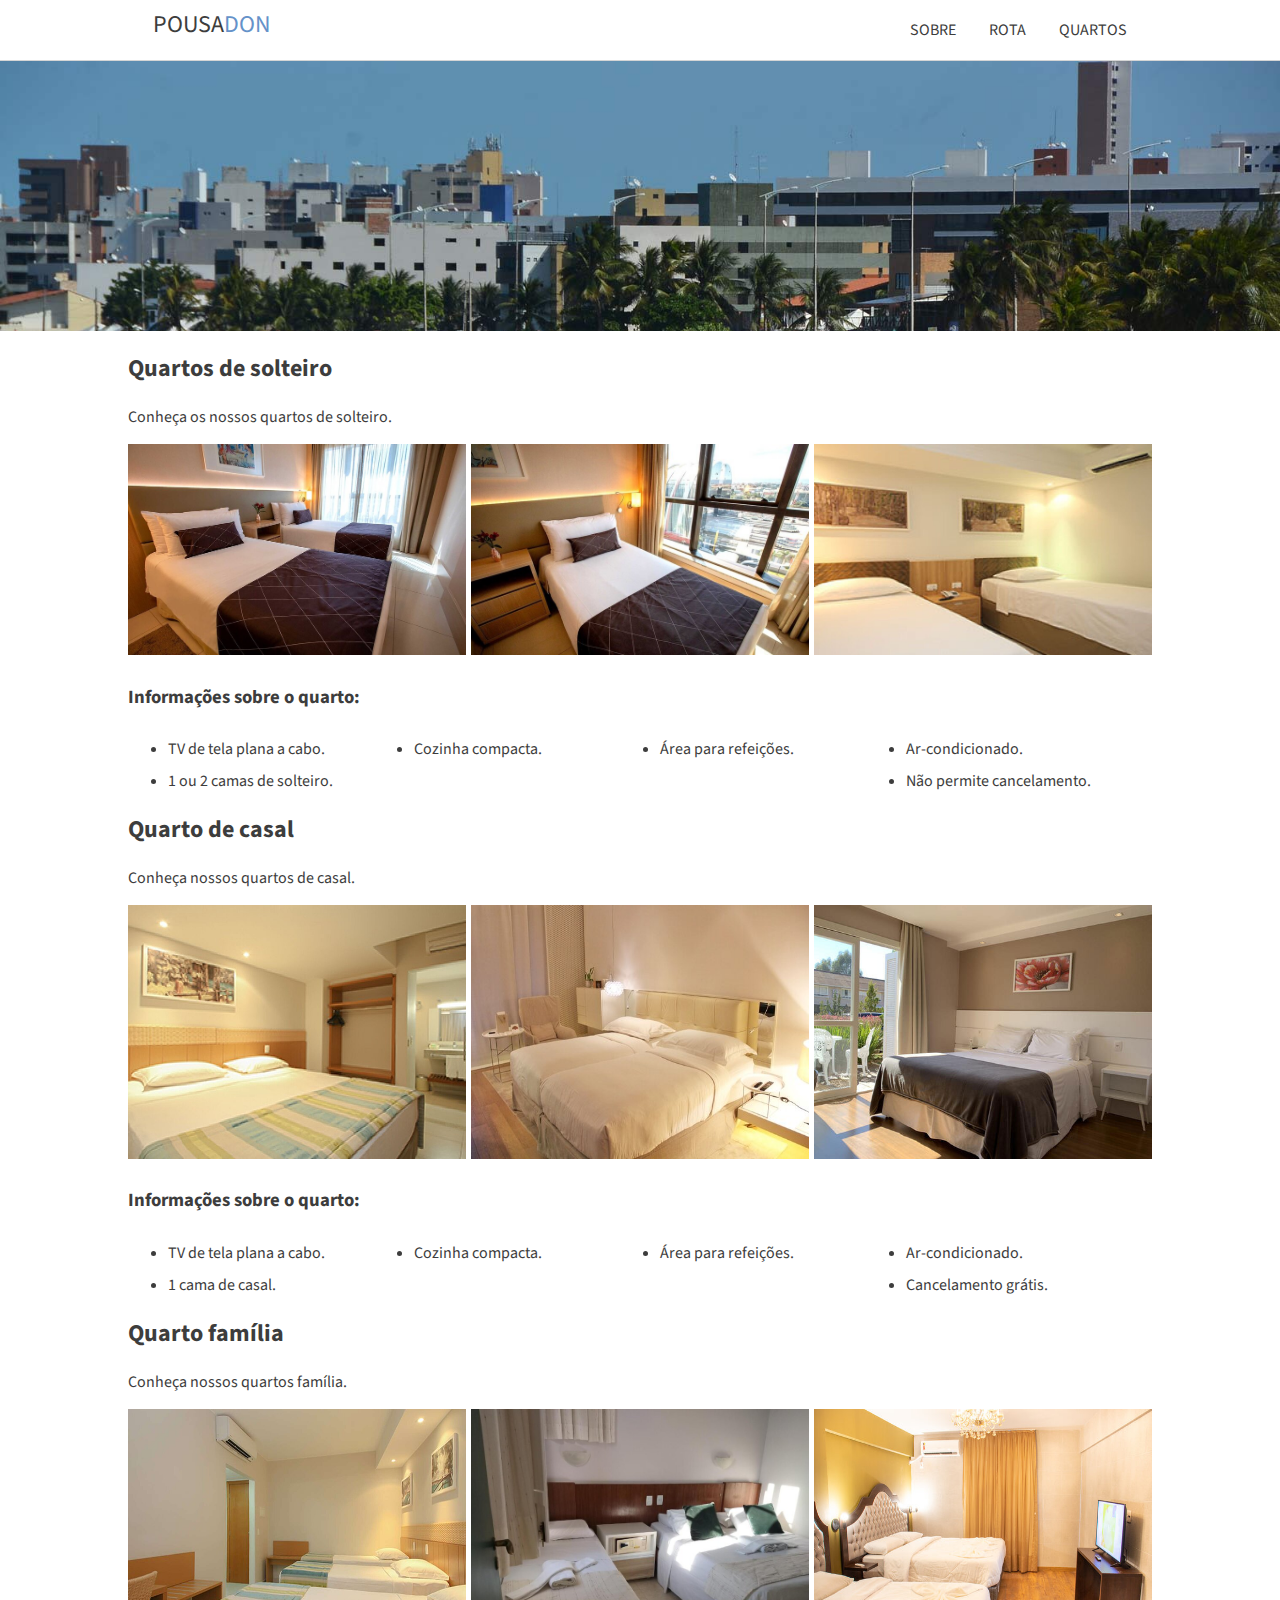
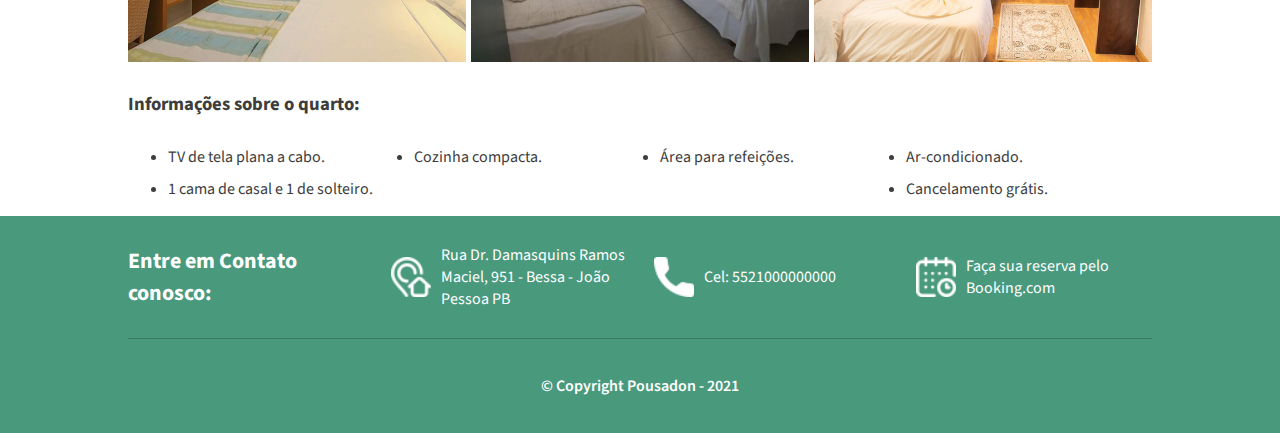
==== pages/quartos.html @ 784074d4 "Add files via upload" ====
<!DOCTYPE html>
<html lang="pt-BR">
<head>
  <meta charset="UTF-8">
  <meta name="viewport" content="width=device-width, initial-scale=1.0">
  <title>PousaDon</title>
  <link rel="stylesheet" href="../css/master.css">
  <link rel="stylesheet" href="../css/quartos.css">
  <link rel="preconnect" href="https://fonts.gstatic.com">
  <link href="https://fonts.googleapis.com/css2?family=Source+Sans+Pro:ital,wght@0,200;0,300;0,400;0,600;0,700;0,900;1,200;1,300;1,400;1,600;1,700;1,900&display=swap" rel="stylesheet">
</head>
<body>
  <div class="topo">
    <div class="Container-topo limitador-container">
      <a href="../index.html" class="logo">Pousa<span>Don</span></a>

      <nav>
        <a class="link" href="../index.html#sobre">Sobre</a>
        <a class="link" href="../index.html#rota">Rota</a>
        <a class="link" href="#solteiro">Quartos</a>
      </nav>
    </div>
  </div>

  <div>
    <div class="TopperFront titulo-galeria"></div>

    <div id="solteiro" class="limitador-container titulo-box">
      <h2>
        Quartos de solteiro
      </h2>

      <p>
        Conheça os nossos quartos de solteiro.
      </p>
    </div>

    <div class="quartos limitador-container quartos-galeria">
      <img class="quartos-img" src="../img/quarto-solteiro1.jpg" alt="Quarto de solteiro 1" title="Quarto de solteiro 1">
      <img class="quartos-img" src="../img/quarto-solteiro2.jpg" alt="Quarto de solteiro 2" title="Quarto de solteiro 2">
      <img class="quartos-img" src="../img/quarto-solteiro3.jpg" alt="Quarto de solteiro 3" title="Quarto de solteiro 3">
    </div>

    <div class="limitador-container titulo-box">
      <h3>Informações sobre o quarto:</h3>

      <ul class="quarto-informacoes">
        <li>TV de tela plana a cabo.</li>
        <li>Cozinha compacta.</li>
        <li>Área para refeições.</li>
        <li>Ar-condicionado.</li>
        <li>1 ou 2 camas de solteiro.</li>
        <li>Não permite cancelamento.</li>
      </ul>
    </div>


    <div id="casal" class="limitador-container titulo-box">
      <h2>
        Quarto de casal
      </h2>

      <p>
        Conheça nossos quartos de casal.
      </p>
    </div>

    <div class="quartos limitador-container">
      <img class="quartos-img" src="../img/quarto-casal1.jpg" alt="Quarto de casal 1" title="Quarto de casal 1">
      <img class="quartos-img" src="../img/quarto-casal2.jpg" alt="Quarto de casal 2" title="Quarto de casal 2">
      <img class="quartos-img" src="../img/quarto-casal3.jpg" alt="Quarto de casal 3" title="Quarto de casal 3">
    </div>

    <div class="limitador-container titulo-box">
      <h3>Informações sobre o quarto:</h3>

      <ul class="quarto-informacoes">
        <li>TV de tela plana a cabo.</li>
        <li>Cozinha compacta.</li>
        <li>Área para refeições.</li>
        <li>Ar-condicionado.</li>
        <li>1 cama de casal.</li>
        <li>Cancelamento grátis.</li>
      </ul>
    </div>

    <div id="familia" class="limitador-container titulo-box">
      <h2>
        Quarto família
      </h2>

      <p>
        Conheça nossos quartos família.
      </p>
    </div>

    <div class="quartos limitador-container quartos-galeria">
      <img class="quartos-img" src="../img/quarto-familia1.jpg" alt="Quarto família 1" title="Quarto família 1">
      <img class="quartos-img" src="../img/quarto-familia2.jpg" alt="Quarto família 2" title="Quarto família 2">
      <img class="quartos-img" src="../img/quarto-familia3.jpg" alt="Quarto família 3" title="Quarto família 3">
    </div>

    <div class="limitador-container titulo-box">
      <h3>Informações sobre o quarto:</h3>

      <ul class="quarto-informacoes">
        <li>TV de tela plana a cabo.</li>
        <li>Cozinha compacta.</li>
        <li>Área para refeições.</li>
        <li>Ar-condicionado.</li>
        <li>1 cama de casal e 1 de solteiro.</li>
        <li>Cancelamento grátis.</li>
      </ul>
    </div>

  </div>

<footer>
    <div class="limitador-container contatos">
      <div class="footer-info">
        <h4>Entre em Contato conosco:</h4>
      </div>

      <div class="footer-info">
        <img class="footer-icon" src="../img/icones/endereco.png" alt="Ícone endereco" title="Ícone endereco"/>

        <p>Rua Dr. Damasquins Ramos Maciel, 951 - Bessa - João Pessoa PB</p>
      </div>

      <div class="footer-info">
        <img class="footer-icon" src="../img/icones/telefone.png" alt="Ícone telefone" title="Ícone telefone"/>

        <a href="tel:+5521000000000">Cel: 5521000000000</a>
      </div>

      <div class="footer-info">
        <img class="footer-icon" src="../img/icones/calendario.png" alt="Ícone calendario" title="Ícone calendario"/>

        <p>
          Faça sua reserva pelo Booking.com
        </p>
      </div>

      <div class="footer-copyright">
        <p>© Copyright Pousadon - 2021 </p>
      </div>
    </div>
</footer>
</body>
</html>
---- css/master.css ----
* { box-sizing: border-box;
}

body {
  margin: 0;
  padding: 0;
  color: #3d3d3d;
  font-family: 'Source Sans Pro', sans-serif;
  background-color: #fff;
}

.topo{
    /* position: fixed;*/          /* <----Não sei se deixo ou não */
    width: 100%;
    background-color: #fff;
    border-bottom: 1px solid #d5d5d5;

}

.topo .Container-topo{
    max-width: 1024px;
    display: flex;
    align-items: center;
    justify-content: space-between;
    width: 100%;
    height: 60px;
    padding: 0 10px;
    margin: 0 auto;

}

.logo {
    margin: 0 40px 0 0;
    font-size: 24px;
    text-decoration: none;
    color: #3d3d3d;
}

.topo a {
    text-transform: uppercase;
    line-height: 18px;
    text-decoration: none;
    padding: 0px 15px 10px 15px;
    color: #3d3d3d
}

.topo a:hover {
  border-bottom: 3px solid #6592c9;
}

.logo span {
    color: #6592c9;
}

.TopperFront{
    /* background-color: black; */
    background-image: url('../img/img-fundo.jpg');
    background-repeat: no-repeat;
    background-size: cover;
    height: 100vh;
    display: flex;
    justify-content: center;
    align-items: center;
}

.TopperFront-descricao{
    color: #fff;
    font-size: 28px;
    background-color: #0a9077b3;
    border: 1px solid;
    padding: 0 20px;
    border-radius: 4px;
    text-align: center;
}

.quartos {
    display: flex;
    justify-content: space-between;
}
  
.quarto {
    margin-right: 30px;
    padding-bottom: 20px;
    border-bottom: 2px solid #00836a;
    text-decoration: none;
    color: #3d3d3d;
}
  
.quarto:last-child {
    margin-right: 0px;
}

.limitador-container {
    max-width: 1024px;
    margin: 0 auto;
}

.titulo-setor {
    text-align: center;
    margin-bottom: 50px;
    padding-top: 50px;
}
  
.titulo-setor h2{
      font-size: 32px;
      font-weight: 500;
      text-transform: uppercase;
}
  
img {
    width: 100%;
}
.quarto p {
    font-size: 20px;
    font-weight: 600;
    text-transform: uppercase;
    text-align: center;
    margin-top: 15px;
}
.Miniaturas {
    display: flex;
    flex-wrap: wrap;
    justify-content: space-between;
    padding-bottom: 50px;
}
.descricao {
    display: flex;
    width: 45%;
    margin: 0 10px;
    align-items: center;
    justify-content: space-between;
  
}
.miniatura-img {
    width: 100px;
    height: 113px;
    object-fit: cover;
    margin-left:10px;
}
  
.footer-copyright {
    text-align: center;
    padding: 20px;
    border-top: 1px solid #3b7863;
    color: #fff;
    font-weight: 600;
    width: 100%;
}
  
footer {
    background-color: #49997d;
    color:#fff;
}
  
footer h4 {
    font-size: 22px;
}
  
.contatos {
    display: flex;
    flex-wrap: wrap;
    justify-content: space-between;
}
  
.footer-info {
    width: 23%;
    display: flex;
    align-items: center;
}
  
footer a{
    margin-right: 10px;
    color: #fff;
    text-decoration: none;
}
  
.footer-icon {
    width: 40px;
    height: 40px;
    margin-right: 10px;
}
---- css/quartos.css ----
.titulo-galeria {
    height: 30vh;
  }
  
  .quartos-img{
    width: 33%;
    padding-bottom: 10px;
  }
  
  .quarto-informacoes {
    display: flex;
    justify-content: space-between;
    flex-wrap: wrap;
  }
  
  .quarto-informacoes li {
    width: 25%;
    text-align: left;
    margin-top: 10px;
  }

  .Topperfront{
      background-position: 50%;
  }
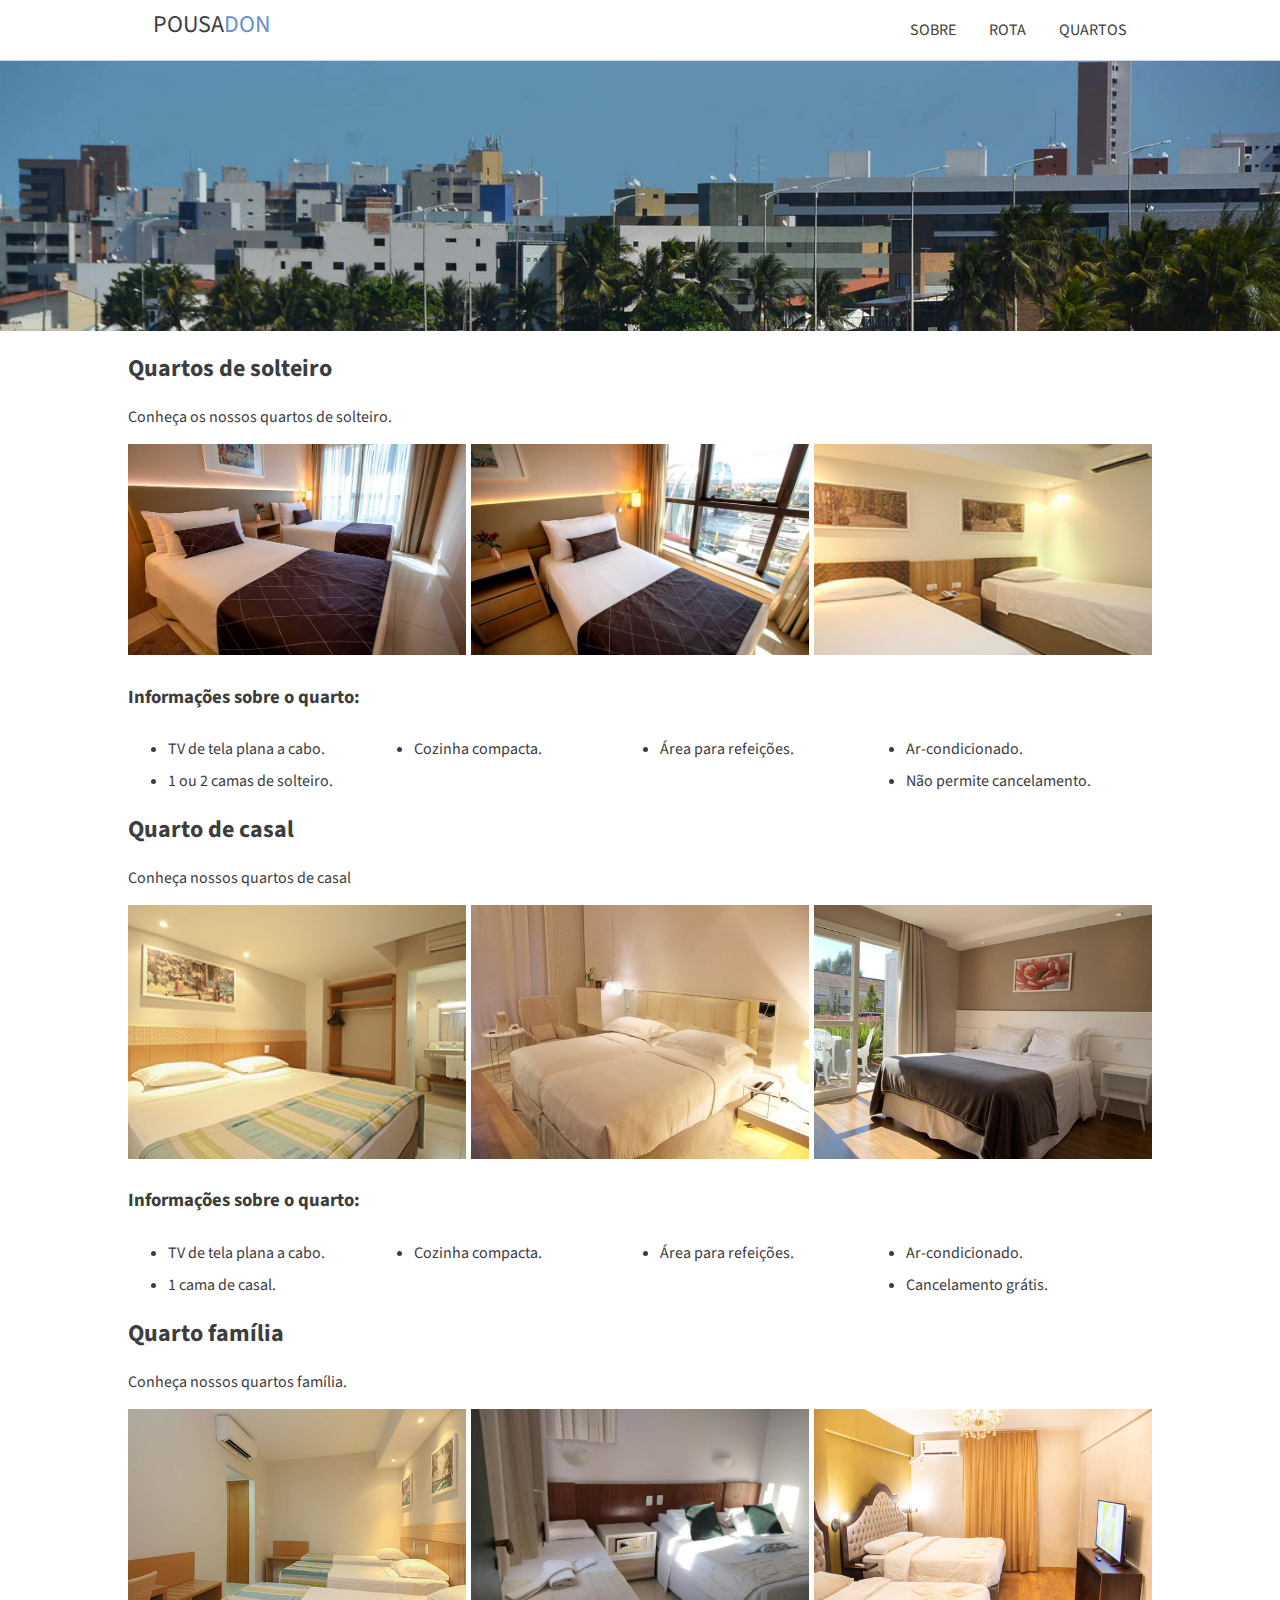
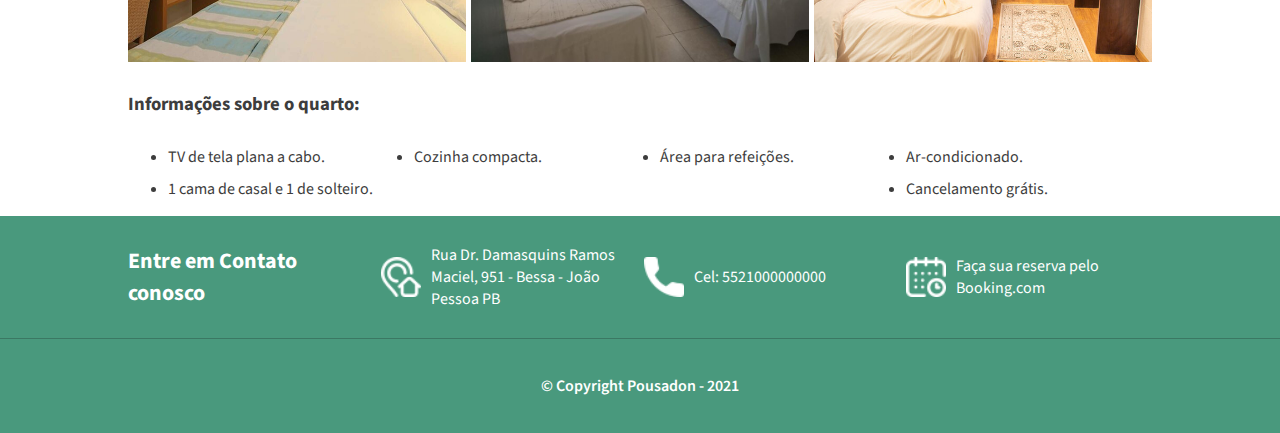
==== commit bffbf195: "Add files via upload" ====
--- a/pages/quartos.html
+++ b/pages/quartos.html
@@ -3,7 +3,7 @@
 <head>
   <meta charset="UTF-8">
   <meta name="viewport" content="width=device-width, initial-scale=1.0">
-  <title>PousaDon</title>
+  <title>Pousadon</title>
   <link rel="stylesheet" href="../css/master.css">
   <link rel="stylesheet" href="../css/quartos.css">
   <link rel="preconnect" href="https://fonts.gstatic.com">
@@ -26,13 +26,9 @@
     <div class="TopperFront titulo-galeria"></div>
 
     <div id="solteiro" class="limitador-container titulo-box">
-      <h2>
-        Quartos de solteiro
-      </h2>
+      <h2>Quartos de solteiro</h2>
 
-      <p>
-        Conheça os nossos quartos de solteiro.
-      </p>
+      <p>Conheça os nossos quartos de solteiro.</p>
     </div>
 
     <div class="quartos limitador-container quartos-galeria">
@@ -56,13 +52,9 @@
 
 
     <div id="casal" class="limitador-container titulo-box">
-      <h2>
-        Quarto de casal
-      </h2>
+      <h2>Quarto de casal</h2>
 
-      <p>
-        Conheça nossos quartos de casal.
-      </p>
+      <p>Conheça nossos quartos de casal</p>
     </div>
 
     <div class="quartos limitador-container">
@@ -85,13 +77,9 @@
     </div>
 
     <div id="familia" class="limitador-container titulo-box">
-      <h2>
-        Quarto família
-      </h2>
+      <h2>Quarto família</h2>
 
-      <p>
-        Conheça nossos quartos família.
-      </p>
+      <p>Conheça nossos quartos família.</p>
     </div>
 
     <div class="quartos limitador-container quartos-galeria">
@@ -116,29 +104,30 @@
   </div>
 
 <footer>
-    <div class="limitador-container contatos">
+    <div class="contatos limitador-container ">
       <div class="footer-info">
-        <h4>Entre em Contato conosco:</h4>
+        <h4>Entre em Contato conosco</h4>
       </div>
 
-      <div class="footer-info">
+      <a class="footer-info" target="_blank" href="https://goo.gl/maps/6bRTVwiTiPcTHHDd6">
         <img class="footer-icon" src="../img/icones/endereco.png" alt="Ícone endereco" title="Ícone endereco"/>
 
         <p>Rua Dr. Damasquins Ramos Maciel, 951 - Bessa - João Pessoa PB</p>
-      </div>
+      </a>
 
-      <div class="footer-info">
+      <a class="footer-info" a href="tel:+5583000000">
         <img class="footer-icon" src="../img/icones/telefone.png" alt="Ícone telefone" title="Ícone telefone"/>
 
-        <a href="tel:+5521000000000">Cel: 5521000000000</a>
-      </div>
+        Cel: 5521000000000
+      </a>
 
-      <div class="footer-info">
+      <a class="footer-info" target="_blank" href="https://www.booking.com/searchresults.pt-br.html?aid=375635&label=msn-wLZ0m4wRNI00wFHQAaaO3w-79920787059858%3Atikwd-79920803013016%3Aaud-808219487%3Aloc-20%3Aneo%3Amte%3Adec%3Aqsbooking&sid=2a8bb9552ffa8cb4537b80d3c662046f&sb=1&src=searchresults&src_elem=sb&error_url=https%3A%2F%2Fwww.booking.com%2Fsearchresults.pt-br.html%3Faid%3D375635%3Blabel%3Dmsn-wLZ0m4wRNI00wFHQAaaO3w-79920787059858%253Atikwd-79920803013016%253Aaud-808219487%253Aloc-20%253Aneo%253Amte%253Adec%253Aqsbooking%3Bsid%3D2a8bb9552ffa8cb4537b80d3c662046f%3Btmpl%3Dsearchresults%3Bclass_interval%3D1%3Bdest_id%3D-666610%3Bdest_type%3Dcity%3Bdtdisc%3D0%3Binac%3D0%3Bindex_postcard%3D0%3Blabel_click%3Dundef%3Boffset%3D0%3Bpostcard%3D0%3Braw_dest_type%3Dcity%3Broom1%3DA%252CA%3Bsb_price_type%3Dtotal%3Bshw_aparth%3D1%3Bslp_r_match%3D0%3Bsrpvid%3D27c08af8135800df%3Bss_all%3D0%3Bssb%3Dempty%3Bsshis%3D0%3Btop_ufis%3D1%26%3B&ss=Jo%C3%A3o+Pessoa%2C+Para%C3%ADba%2C+Brasil&is_ski_area=&ssne=Rio+de+Janeiro&ssne_untouched=Rio+de+Janeiro&city=-666610&checkin_year=&checkin_month=&checkout_year=&checkout_month=&group_adults=2&group_children=0&no_rooms=1&from_sf=1&ss_raw=Jo%C3%A3o+Pessoa&ac_position=0&ac_langcode=xb&ac_click_type=b&dest_id=-649584&dest_type=city&iata=JPA&place_id_lat=-7.1216&place_id_lon=-34.88203&search_pageview_id=27c08af8135800df&search_selected=true&search_pageview_id=27c08af8135800df&ac_suggestion_list_length=5&ac_suggestion_theme_list_length=0">
         <img class="footer-icon" src="../img/icones/calendario.png" alt="Ícone calendario" title="Ícone calendario"/>
 
-        <p>
-          Faça sua reserva pelo Booking.com
-        </p>
+        <p>Faça sua reserva pelo Booking.com</p>
+        
+      </a>
+      
       </div>
 
       <div class="footer-copyright">
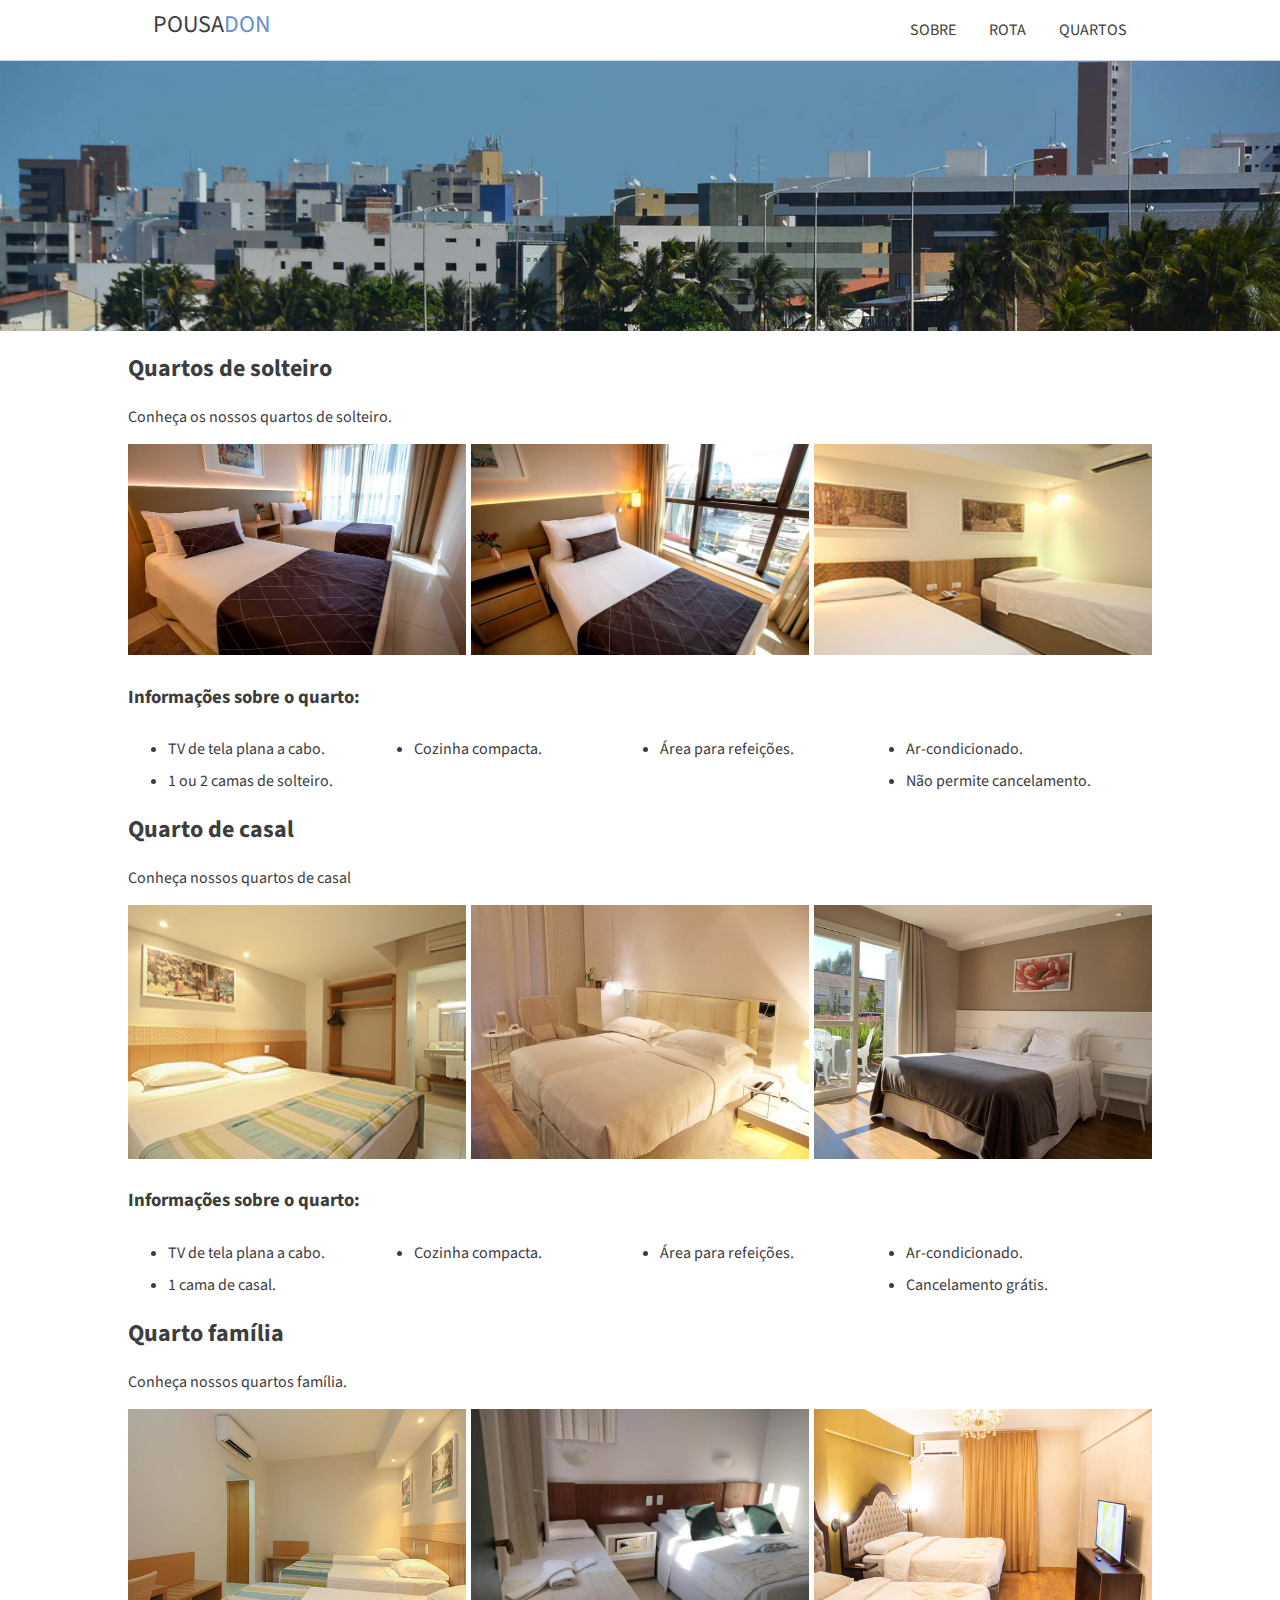
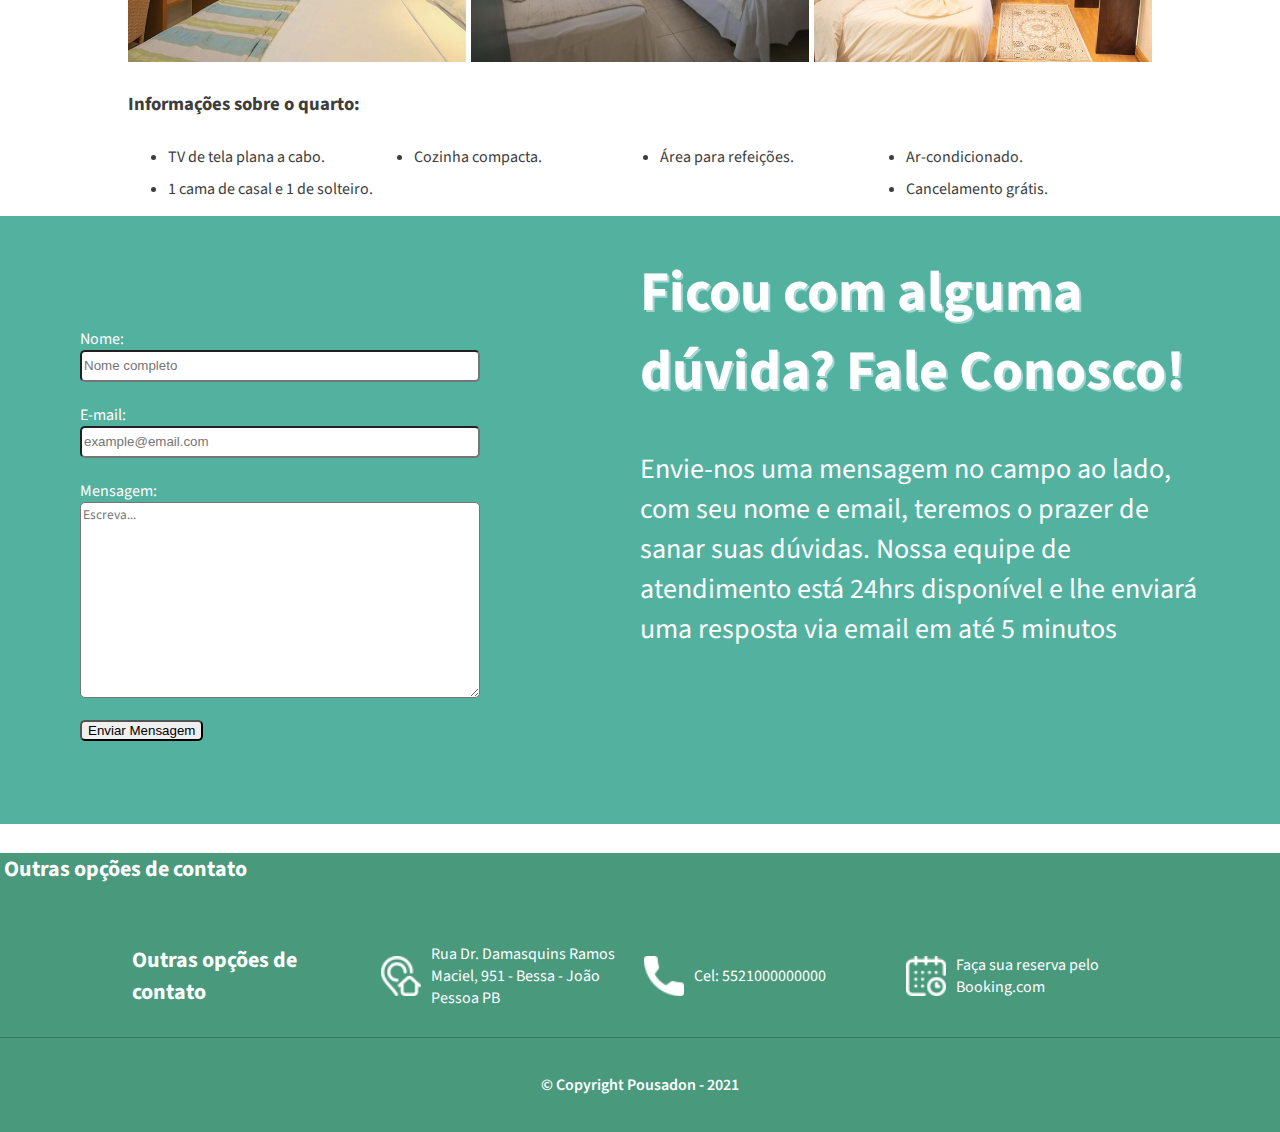
==== commit c7907141: "Add files via upload" ====
--- a/pages/quartos.html
+++ b/pages/quartos.html
@@ -7,22 +7,27 @@
   <link rel="stylesheet" href="../css/master.css">
   <link rel="stylesheet" href="../css/quartos.css">
   <link rel="preconnect" href="https://fonts.gstatic.com">
+  <link rel="stylesheet" href="https://fonts.googleapis.com/icon?family=Material+Icons">
+  <link rel="stylesheet" href="../css/slide.css">
+  <link rel="stylesheet" href="../css/responsivo.css">
   <link href="https://fonts.googleapis.com/css2?family=Source+Sans+Pro:ital,wght@0,200;0,300;0,400;0,600;0,700;0,900;1,200;1,300;1,400;1,600;1,700;1,900&display=swap" rel="stylesheet">
 </head>
 <body>
-  <div class="topo">
-    <div class="Container-topo limitador-container">
-      <a href="../index.html" class="logo">Pousa<span>Don</span></a>
+  <header>
+    <div class="topo">
+      <div class="Container-topo limitador-container">
+        <a href="../index.html" class="logo">Pousa<span>Don</span></a>
 
-      <nav>
-        <a class="link" href="../index.html#sobre">Sobre</a>
-        <a class="link" href="../index.html#rota">Rota</a>
-        <a class="link" href="#solteiro">Quartos</a>
-      </nav>
+        <nav>
+          <a class="link" href="../index.html#sobre">Sobre</a>
+          <a class="link" href="../index.html#rota">Rota</a>
+          <a class="link" href="#solteiro">Quartos</a>
+        </nav>
+      </div>
     </div>
-  </div>
+  </header>
 
-  <div>
+  <main>
     <div class="TopperFront titulo-galeria"></div>
 
     <div id="solteiro" class="limitador-container titulo-box">
@@ -101,12 +106,47 @@
       </ul>
     </div>
 
-  </div>
+    <div class="bg">
+      <div class="faleConosco">
+          <div class="form">
+              <label for="nome"> Nome: </label>
+              <input type="text" id="Nome" name="nome" placeholder="Nome completo">
+              <br>
+              <label for="email"> E-mail: </label>
+              <input type="email" name="email" id="Email" placeholder="example@email.com">
+              <br>
+              <label for="mensagem"> Mensagem:  </label>
+              <textarea name="mensagem" id="mensagem" cols="30" rows="10" placeholder="Escreva..."></textarea>
+              <br>
+              <a href="#popup1"><input type="button" value="Enviar Mensagem"></a>
+          </div>
 
-<footer>
+          <div class="TextoFale">
+              <h1>Ficou com alguma dúvida? Fale Conosco!</h1>
+              <p>Envie-nos uma mensagem no campo ao lado, com seu nome e email, teremos o prazer de sanar suas dúvidas. Nossa equipe de atendimento está 24hrs disponível e lhe enviará uma resposta via email em até 5 minutos </p>
+          </div>
+
+          <div id="popup1" class="overlay">
+              <div class="popup">
+                  <i class="material-icons">check_circle</i><h2>Mensagem Enviada </h2>
+                  <a class="close" href="#faleConosco">&times;</a>
+                  <div class="content">
+                      Sua mensagem foi enviada, aguarde em seu correio eletrônico a resposta da nossa equipe de atendimento
+                  </div>
+              </div>
+          </div>
+      </div>
+    </div>
+  </main>
+
+  <footer>
+    <div class="indicadorContatos-Responsivo">
+      <h4>Outras opções de contato </p>
+    </div>
     <div class="contatos limitador-container ">
+      
       <div class="footer-info">
-        <h4>Entre em Contato conosco</h4>
+        <h4>Outras opções de contato</h4>
       </div>
 
       <a class="footer-info" target="_blank" href="https://goo.gl/maps/6bRTVwiTiPcTHHDd6">
@@ -134,6 +174,6 @@
         <p>© Copyright Pousadon - 2021 </p>
       </div>
     </div>
-</footer>
+  </footer>
 </body>
 </html>--- a/css/master.css
+++ b/css/master.css
@@ -7,6 +7,7 @@
   color: #3d3d3d;
   font-family: 'Source Sans Pro', sans-serif;
   background-color: #fff;
+  width: 100%;
 }
 
 .topo{
@@ -102,14 +103,15 @@
 }
   
 .titulo-setor h2{
-      font-size: 32px;
-      font-weight: 500;
-      text-transform: uppercase;
+    font-size: 32px;
+    font-weight: 500;
+    text-transform: uppercase;
 }
   
 img {
     width: 100%;
 }
+
 .quarto p {
     font-size: 20px;
     font-weight: 600;
@@ -117,27 +119,146 @@
     text-align: center;
     margin-top: 15px;
 }
+
 .Miniaturas {
     display: flex;
     flex-wrap: wrap;
     justify-content: space-between;
     padding-bottom: 50px;
 }
+
 .descricao {
     display: flex;
     width: 45%;
     margin: 0 10px;
     align-items: center;
     justify-content: space-between;
-  
-}
+}
+
 .miniatura-img {
     width: 100px;
     height: 113px;
     object-fit: cover;
     margin-left:10px;
 }
-  
+
+.form{
+    width: 25rem;
+    
+}
+.form a{
+    text-decoration: none;
+    text-align: center;
+
+}
+#button{
+    display: inline;
+    width: 100%;
+    
+    
+}
+div textarea{
+    font-family: 'Source Sans Pro', sans-serif;
+}
+
+div input, textarea{
+    border-radius: 5px;
+    display: flex;
+    text-decoration: none;
+    /* flex-grow: 1; */
+    
+}
+
+#Nome, #Email{
+    height: 2rem;
+}
+
+div.faleConosco{
+    color: #ffff;
+    display:flex;
+    width: 100%;
+    height: 38rem;
+    background-color: #0a9077b3;
+    justify-content: space-around;
+}
+
+div.form{
+    display: flex;
+    flex-direction: column;
+    margin-top: 7rem;
+}
+
+div.TextoFale{
+    width:35rem;
+    color: #fff;
+    font-size: 28px;
+}
+
+div.TextoFale h1{
+    text-shadow: 2px 2px rgba(240, 248, 255, 0.514);
+}
+
+.overlay {
+    position: fixed;
+    top: 0;
+    bottom: 0;
+    left: 0;
+    right: 0;
+    background: rgba(0, 0, 0, 0.7);
+    transition: opacity 500ms;
+    visibility: hidden;
+    opacity: 0;
+    display: flex;
+    justify-content: center;
+    align-content: center;
+    align-items: center;
+}
+
+.overlay:target {
+    visibility: visible;
+    opacity: 1;
+}
+  
+.popup {
+    padding: 20px;
+    background: #fff;
+    border-radius: 5px;
+    width: 30%;
+    position: relative;
+    display: flex;
+    color: #333;
+    font-family: Tahoma, Arial, sans-serif;
+    flex-wrap: wrap;
+    justify-content: center;
+}
+
+.popup i{
+      display: flex;
+      align-self: center;
+      color: #06D85F;
+      font-size: xx-large;
+      margin-right: 1rem;
+
+}
+.popup .close {
+    position: absolute;
+    top: 7px;
+    right: 15px;
+    transition: all 200ms;
+    font-size: 30px;
+    font-weight: bold;
+    text-decoration: none;
+    color: #333;
+}
+.popup .close:hover {
+    color: #06D85F;
+}
+.popup .content {
+    max-height: 30%;
+    overflow: auto;
+}
+
+/* footer */
 .footer-copyright {
     text-align: center;
     padding: 20px;
@@ -146,6 +267,10 @@
     font-weight: 600;
     width: 100%;
 }
+
+.vaichegar {
+    display: none;
+}
   
 footer {
     background-color: #49997d;
@@ -154,6 +279,7 @@
   
 footer h4 {
     font-size: 22px;
+    margin-left: .2em;
 }
   
 .contatos {
--- a/css/quartos.css
+++ b/css/quartos.css
@@ -21,4 +21,7 @@
 
   .Topperfront{
       background-position: 50%;
-  }+  }
+
+
+  --- a/css/slide.css
+++ b/css/slide.css
@@ -0,0 +1,37 @@
+@keyframes slide{
+    0%{background-image: url("../img/slider/praiafoto1.png");
+    }
+
+    22%{background-image: url("../img/slider/praiafoto1.png")
+    }
+
+    25%{background-image: url("../img/slider/praiafoto2.png")
+    }
+
+    46%{background-image: url("../img/slider/praiafoto2.png")
+    }
+
+    50%{background-image: url("../img/slider/praiafoto3.png")
+    }
+
+    72%{background-image: url("../img/slider/praiafoto3.png")
+    }
+
+    75%{background-image: url("../img/slider/praiafoto4.png")
+    }
+
+    96%{background-image: url("../img/slider/praiafoto4.png")
+    }
+
+    100%{background-image: url("../img/slider/praiafoto1.png")
+    }
+
+}
+
+.bg{
+    display: flex;
+    background-repeat: no-repeat;
+    background-size: cover;
+    background-position: center;
+    animation: slide 30s ease 0s infinite alternate none; 
+}--- a/css/responsivo.css
+++ b/css/responsivo.css
@@ -0,0 +1,146 @@
+@media all and (max-width: 1024px){
+    .form{
+        width: 25rem;
+        margin: 0 3rem;
+    }
+    
+    div.TextoFale{
+        font-size: 25px;
+        
+    }
+
+    .popup{
+        width: 40%;
+        
+    }
+
+}
+
+@media all and (max-width: 768px){
+    div.faleConosco{
+        flex-direction: column;
+        height: 45rem;
+        justify-content: center;
+        align-items: center;
+    }
+
+    div.form{
+        margin-top: 2rem;
+        width: 25rem;
+        order: 1;
+    }
+
+    textarea{
+        height: 7rem;
+        
+    }
+
+    div.TextoFale{
+        text-align:center;
+        font-size: 23px;   
+    }
+
+    .popup{
+        width: 45%;
+    }
+
+    .vaisumir{
+        display:none;
+    }
+
+    .vaichegar {
+        display: flex;
+        text-align: center;
+        justify-content: center;
+        padding: 0px;
+        border-top: 1px solid #3b7863;
+        border-bottom: 1px solid #3b7863;
+        color: #fff;
+        font-weight: 600;
+        width: 100%;
+        background-color: #49997d;
+        margin: 0;
+        font-size: 22px;
+    }
+
+    .footer-info{
+        flex-direction: column;
+        justify-content: center;
+    }
+    .contatos {
+        justify-content: space-around;
+    }
+}
+
+@media all and (max-width: 548px){
+    div.TextoFale{
+        width: 75%;          
+        font-size: 20px;
+              
+    }
+
+    div.form{
+        margin-top: .2rem;
+        width: 80%;
+        order: 1;
+    }
+
+    .Topo nav {
+        font-size: 13px;
+
+    }
+
+
+
+}
+
+@media all and (max-width: 451px){
+    .topo nav a {
+        padding: 0px 2px 10px 2px;
+            
+    }
+
+    .topo .Container-topo {
+        padding: 0;
+        
+    }
+}
+
+@media all and (max-width: 360px){
+
+    div.faleConosco{
+        flex-direction: column;
+        height: 50rem;
+        justify-content: center;
+        align-items: center;
+    }
+        
+    div.form{
+        margin-top: .2rem;
+        background-color: blue;
+        width: 75%;
+        order: 1;
+    }
+
+    .Topo .Container-topo{
+        padding: 0;
+    }
+
+    .descricao {
+        display: flex;
+        width: 100%;
+        margin: 0 10px;
+        align-items: center;
+        /* justify-content: center; */
+        flex-direction: column;
+        text-align: center;
+    }
+
+    .miniatura-img {
+        width: 80%;
+    }
+
+
+}
+
+
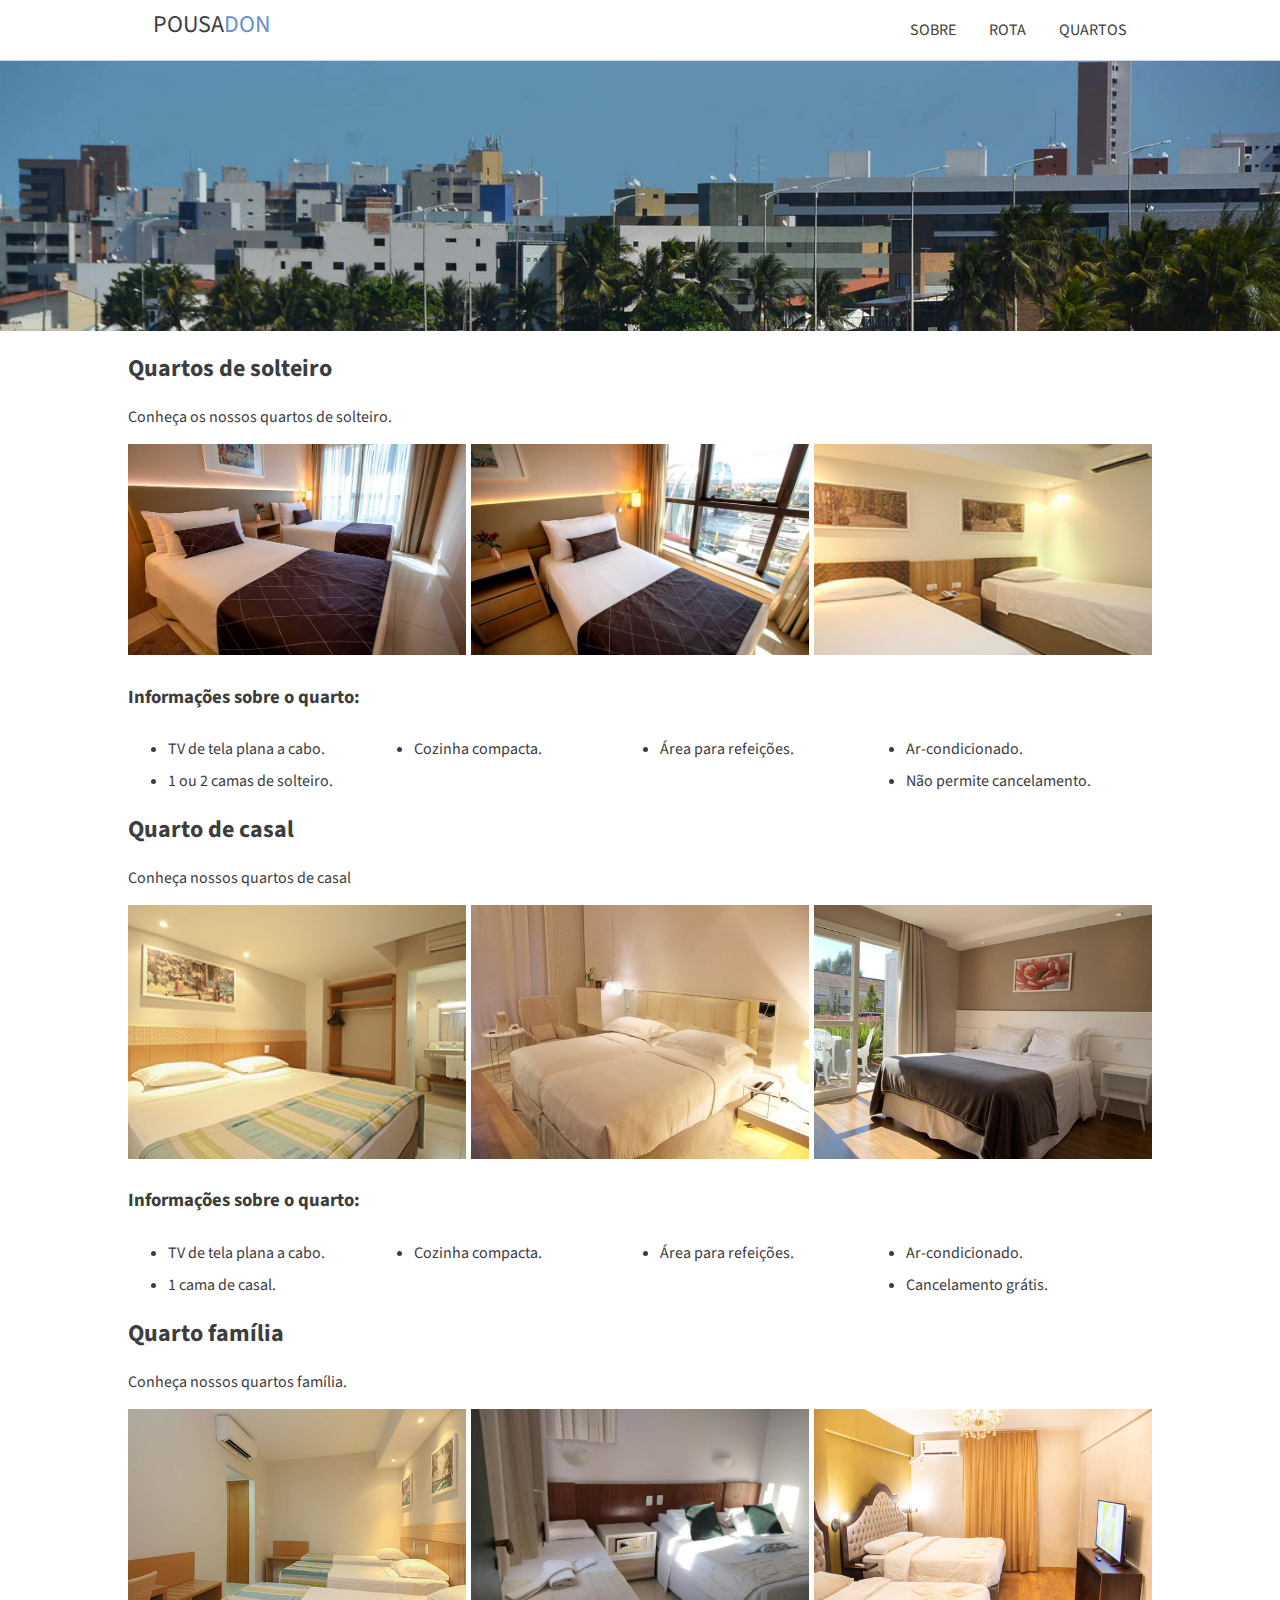
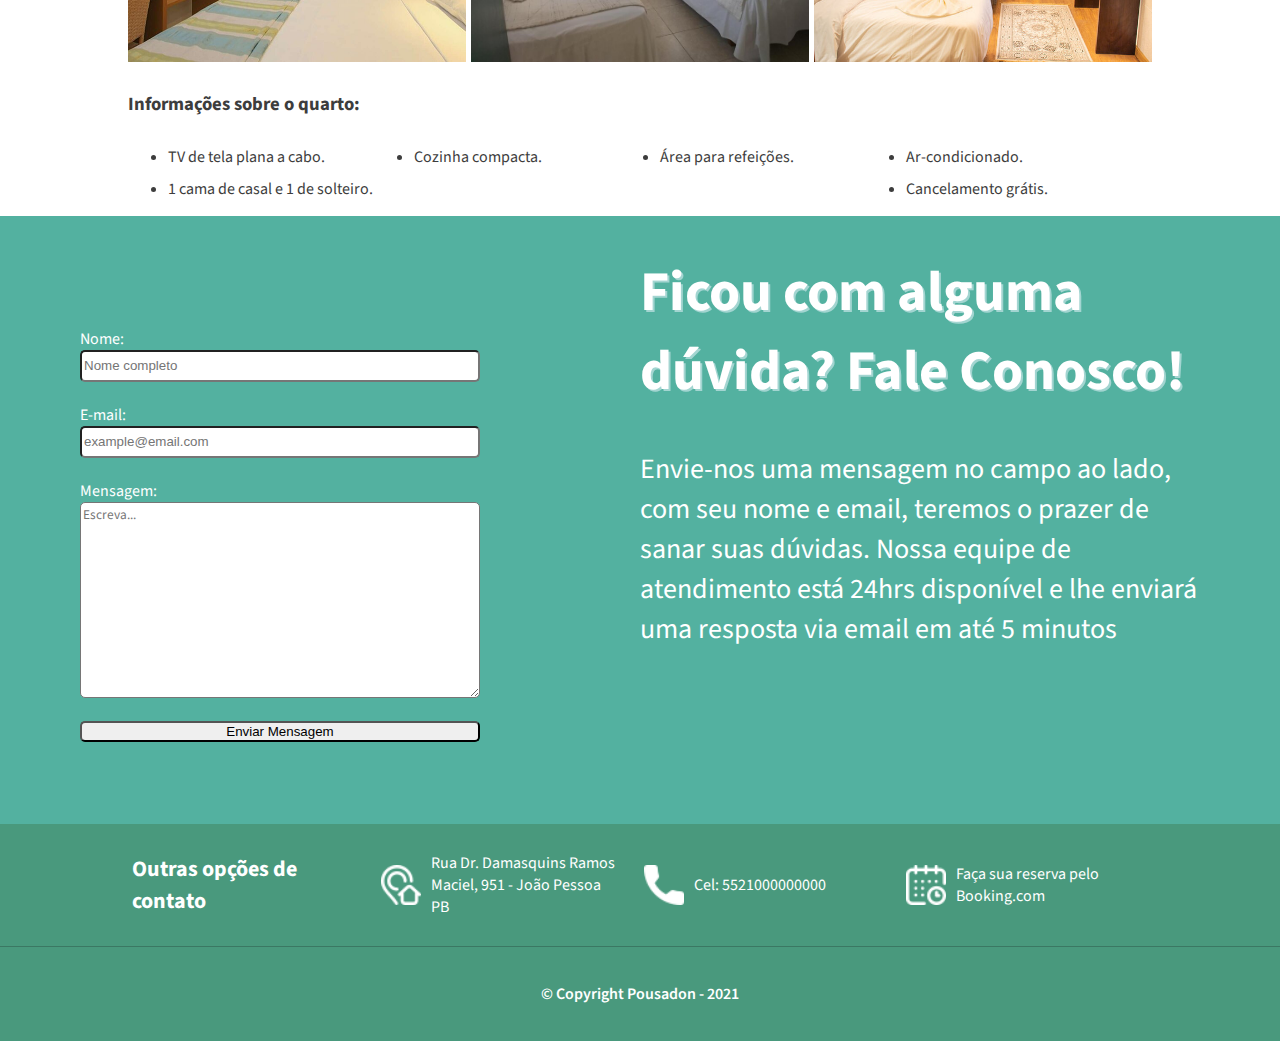
==== commit 594a16f1: "Add files via upload" ====
--- a/pages/quartos.html
+++ b/pages/quartos.html
@@ -40,7 +40,9 @@
       <img class="quartos-img" src="../img/quarto-solteiro1.jpg" alt="Quarto de solteiro 1" title="Quarto de solteiro 1">
       <img class="quartos-img" src="../img/quarto-solteiro2.jpg" alt="Quarto de solteiro 2" title="Quarto de solteiro 2">
       <img class="quartos-img" src="../img/quarto-solteiro3.jpg" alt="Quarto de solteiro 3" title="Quarto de solteiro 3">
+      <div class="solteiroBGResponsivo"><img src="../img/quarto-solteiro1.jpg" ></div>
     </div>
+    
 
     <div class="limitador-container titulo-box">
       <h3>Informações sobre o quarto:</h3>
@@ -66,7 +68,9 @@
       <img class="quartos-img" src="../img/quarto-casal1.jpg" alt="Quarto de casal 1" title="Quarto de casal 1">
       <img class="quartos-img" src="../img/quarto-casal2.jpg" alt="Quarto de casal 2" title="Quarto de casal 2">
       <img class="quartos-img" src="../img/quarto-casal3.jpg" alt="Quarto de casal 3" title="Quarto de casal 3">
+      <div class="casalBGResponsivo"><img src="../img/quarto-casal1.jpg" ></div>
     </div>
+    
 
     <div class="limitador-container titulo-box">
       <h3>Informações sobre o quarto:</h3>
@@ -91,7 +95,9 @@
       <img class="quartos-img" src="../img/quarto-familia1.jpg" alt="Quarto família 1" title="Quarto família 1">
       <img class="quartos-img" src="../img/quarto-familia2.jpg" alt="Quarto família 2" title="Quarto família 2">
       <img class="quartos-img" src="../img/quarto-familia3.jpg" alt="Quarto família 3" title="Quarto família 3">
+      <div class="familiaBGResponsivo"><img src="../img/quarto-familia1.jpg" ></div>
     </div>
+    
 
     <div class="limitador-container titulo-box">
       <h3>Informações sobre o quarto:</h3>
@@ -118,7 +124,7 @@
               <label for="mensagem"> Mensagem:  </label>
               <textarea name="mensagem" id="mensagem" cols="30" rows="10" placeholder="Escreva..."></textarea>
               <br>
-              <a href="#popup1"><input type="button" value="Enviar Mensagem"></a>
+              <a href="#popup1"><input id="button" type="button" value="Enviar Mensagem"></a>
           </div>
 
           <div class="TextoFale">
@@ -140,19 +146,19 @@
   </main>
 
   <footer>
-    <div class="indicadorContatos-Responsivo">
-      <h4>Outras opções de contato </p>
+    <div class="vaichegar">
+      <p>Outras opções de contato </p>
     </div>
     <div class="contatos limitador-container ">
       
-      <div class="footer-info">
+      <div class="footer-info vaisumir">
         <h4>Outras opções de contato</h4>
       </div>
 
       <a class="footer-info" target="_blank" href="https://goo.gl/maps/6bRTVwiTiPcTHHDd6">
         <img class="footer-icon" src="../img/icones/endereco.png" alt="Ícone endereco" title="Ícone endereco"/>
 
-        <p>Rua Dr. Damasquins Ramos Maciel, 951 - Bessa - João Pessoa PB</p>
+        <p>Rua Dr. Damasquins Ramos Maciel, 951 - João Pessoa PB</p>
       </a>
 
       <a class="footer-info" a href="tel:+5583000000">
--- a/css/quartos.css
+++ b/css/quartos.css
@@ -23,5 +23,10 @@
       background-position: 50%;
   }
 
+  .solteiroBGResponsivo, .casalBGResponsivo, .familiaBGResponsivo{
+    display:none;
+    
+  }
+
 
   --- a/css/slide.css
+++ b/css/slide.css
@@ -1,4 +1,4 @@
-@keyframes slide{
+@keyframes slideForm{
     0%{background-image: url("../img/slider/praiafoto1.png");
     }
 
@@ -33,5 +33,71 @@
     background-repeat: no-repeat;
     background-size: cover;
     background-position: center;
-    animation: slide 30s ease 0s infinite alternate none; 
-}+    animation: slideForm 30s ease 0s infinite alternate none; 
+}
+
+
+@keyframes quartoSolteiro {
+    0%{background-image: url("../img/quarto-solteiro1.jpg");
+    }
+
+    25%{background-image: url("../img/quarto-solteiro1.jpg");
+    }
+
+    28%{background-image: url("../img/quarto-solteiro2.jpg");
+    }
+
+    72%{background-image: url("../img/quarto-solteiro2.jpg");
+    }
+
+    75%{background-image: url("../img/quarto-solteiro3.jpg");
+    }
+
+    100%{background-image: url("../img/quarto-solteiro3.jpg");
+    }
+    
+}
+
+
+@keyframes quartoCasal {
+    0%{background-image: url("../img/quarto-casal1.jpg");
+    }
+
+    25%{background-image: url("../img/quarto-casal1.jpg");
+    }
+
+    28%{background-image: url("../img/quarto-casal2.jpg");
+    }
+
+    72%{background-image: url("../img/quarto-casal2.jpg");
+    }
+
+    75%{background-image: url("../img/quarto-casal3.jpg");
+    }
+
+    100%{background-image: url("../img/quarto-casal3.jpg");
+    }
+    
+}
+
+@keyframes quartoFamilia {
+    0%{background-image: url("../img/quarto-familia1.jpg");
+    }
+
+    25%{background-image: url("../img/quarto-familia1.jpg");
+    }
+
+    28%{background-image: url("../img/quarto-familia2.jpg");
+    }
+
+    72%{background-image: url("../img/quarto-familia2.jpg");
+    }
+
+    75%{background-image: url("../img/quarto-familia3.jpg");
+    }
+
+    100%{background-image: url("../img/quarto-familia3.jpg");
+    }
+    
+}
+
--- a/css/responsivo.css
+++ b/css/responsivo.css
@@ -90,6 +90,10 @@
 
     }
 
+    .popup{
+        width: 60%;
+    }
+
 
 
 }
@@ -104,9 +108,17 @@
         padding: 0;
         
     }
+
+    .popup{
+        width: 75%;
+    }
 }
 
 @media all and (max-width: 360px){
+
+    .popup{
+        width: 95%;
+    }
 
     div.faleConosco{
         flex-direction: column;
@@ -117,7 +129,6 @@
         
     div.form{
         margin-top: .2rem;
-        background-color: blue;
         width: 75%;
         order: 1;
     }
@@ -141,6 +152,77 @@
     }
 
 
-}
-
-
+    /* pagina de quartos */
+
+    .quartos-img{
+        display: none;
+    }
+
+    @import "slide.css";
+
+    .solteiroBGResponsivo{
+        
+        display: flex;
+        flex-grow: 1;
+        background-repeat: no-repeat;
+        background-size: cover;
+        background-position: center;
+        animation:  quartoSolteiro 10s ease 0s infinite alternate none; 
+    }
+
+    .solteiroBGResponsivo img{
+        visibility: hidden;
+    }
+
+    .casalBGResponsivo{
+        display: flex;
+        flex-grow: 1;
+        background-repeat: no-repeat;
+        background-size: cover;
+        background-position: center;
+        animation:  quartoCasal 20s ease 0s infinite alternate none; 
+    }
+
+    .casalBGResponsivo img{
+        visibility: hidden;
+    }
+
+    .familiaBGResponsivo{
+        display: flex;
+        flex-grow: 1;
+        background-repeat: no-repeat;
+        background-size: cover;
+        background-position: center;
+        animation:  quartoFamilia 30s ease 0s infinite alternate none; 
+    }
+
+    .familiaBGResponsivo img{
+        visibility: hidden;
+    }
+
+    .titulo-box{
+        text-align:center;
+
+    }
+
+    .titulo-box ul{
+        display: flex;
+        flex-wrap: wrap;
+        justify-content: center;
+        list-style: none;
+        padding: 0;
+        font-size: 12px;
+        
+
+    }
+
+    .titulo-box ul li{
+        text-align: center;
+        
+
+    }
+
+
+}
+
+
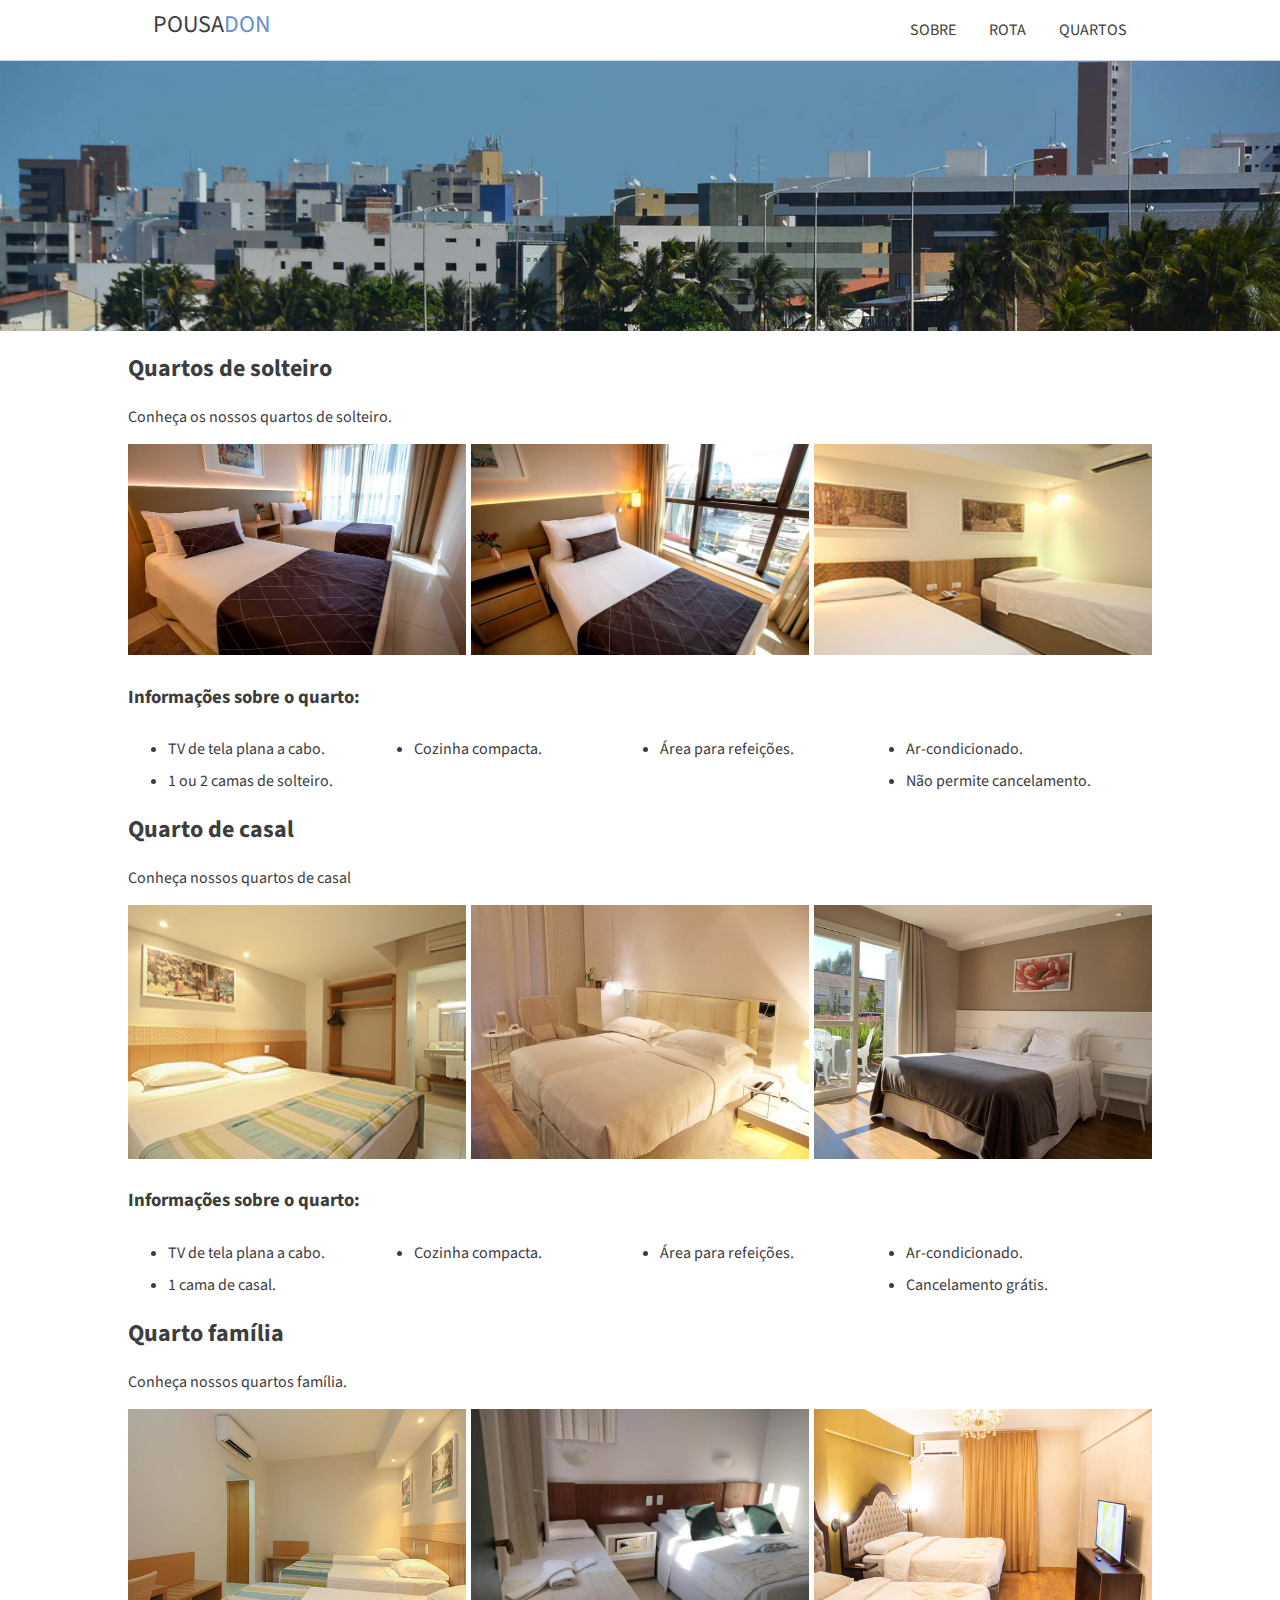
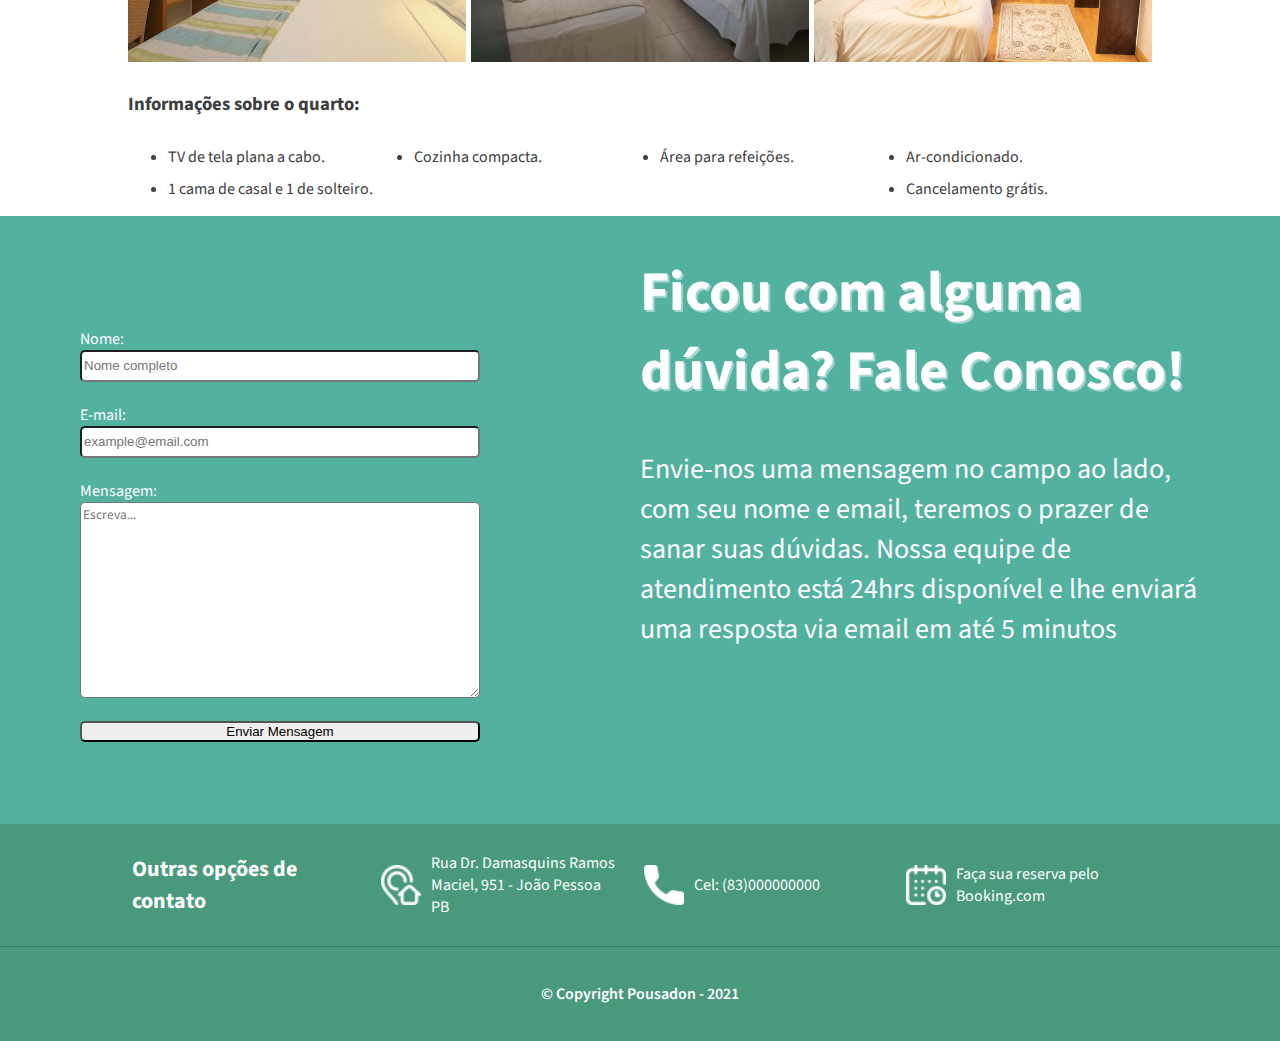
==== commit 348336a9: "Add files via upload" ====
--- a/pages/quartos.html
+++ b/pages/quartos.html
@@ -137,7 +137,7 @@
                   <i class="material-icons">check_circle</i><h2>Mensagem Enviada </h2>
                   <a class="close" href="#faleConosco">&times;</a>
                   <div class="content">
-                      Sua mensagem foi enviada, aguarde em seu correio eletrônico a resposta da nossa equipe de atendimento
+                      Sua mensagem foi enviada, aguarde em seu correio eletrônico a resposta da nossa equipe de atendimento!
                   </div>
               </div>
           </div>
@@ -162,9 +162,9 @@
       </a>
 
       <a class="footer-info" a href="tel:+5583000000">
-        <img class="footer-icon" src="../img/icones/telefone.png" alt="Ícone telefone" title="Ícone telefone"/>
+        <img class="footer-icon https://aldanbr.github.io/Pousadon/" src="../img/icones/telefone.png" alt="Ícone telefone" title="Ícone telefone"/>
 
-        Cel: 5521000000000
+        <p>Cel: (83)000000000</p>
       </a>
 
       <a class="footer-info" target="_blank" href="https://www.booking.com/searchresults.pt-br.html?aid=375635&label=msn-wLZ0m4wRNI00wFHQAaaO3w-79920787059858%3Atikwd-79920803013016%3Aaud-808219487%3Aloc-20%3Aneo%3Amte%3Adec%3Aqsbooking&sid=2a8bb9552ffa8cb4537b80d3c662046f&sb=1&src=searchresults&src_elem=sb&error_url=https%3A%2F%2Fwww.booking.com%2Fsearchresults.pt-br.html%3Faid%3D375635%3Blabel%3Dmsn-wLZ0m4wRNI00wFHQAaaO3w-79920787059858%253Atikwd-79920803013016%253Aaud-808219487%253Aloc-20%253Aneo%253Amte%253Adec%253Aqsbooking%3Bsid%3D2a8bb9552ffa8cb4537b80d3c662046f%3Btmpl%3Dsearchresults%3Bclass_interval%3D1%3Bdest_id%3D-666610%3Bdest_type%3Dcity%3Bdtdisc%3D0%3Binac%3D0%3Bindex_postcard%3D0%3Blabel_click%3Dundef%3Boffset%3D0%3Bpostcard%3D0%3Braw_dest_type%3Dcity%3Broom1%3DA%252CA%3Bsb_price_type%3Dtotal%3Bshw_aparth%3D1%3Bslp_r_match%3D0%3Bsrpvid%3D27c08af8135800df%3Bss_all%3D0%3Bssb%3Dempty%3Bsshis%3D0%3Btop_ufis%3D1%26%3B&ss=Jo%C3%A3o+Pessoa%2C+Para%C3%ADba%2C+Brasil&is_ski_area=&ssne=Rio+de+Janeiro&ssne_untouched=Rio+de+Janeiro&city=-666610&checkin_year=&checkin_month=&checkout_year=&checkout_month=&group_adults=2&group_children=0&no_rooms=1&from_sf=1&ss_raw=Jo%C3%A3o+Pessoa&ac_position=0&ac_langcode=xb&ac_click_type=b&dest_id=-649584&dest_type=city&iata=JPA&place_id_lat=-7.1216&place_id_lon=-34.88203&search_pageview_id=27c08af8135800df&search_selected=true&search_pageview_id=27c08af8135800df&ac_suggestion_list_length=5&ac_suggestion_theme_list_length=0">
--- a/css/responsivo.css
+++ b/css/responsivo.css
@@ -94,11 +94,25 @@
         width: 60%;
     }
 
-
-
-}
-
-@media all and (max-width: 451px){
+    .descricao {
+        display: flex;
+        width: 100%;
+        margin: 0 10px;
+        align-items: center;
+        /* justify-content: center; */
+        flex-direction: column;
+        text-align: center;
+    }
+
+    .miniatura-img {
+        width: 80%;
+    }
+
+
+
+}
+
+@media all and (max-width: 458px){
     .topo nav a {
         padding: 0px 2px 10px 2px;
             
@@ -112,9 +126,36 @@
     .popup{
         width: 75%;
     }
-}
-
-@media all and (max-width: 360px){
+
+    div.faleConosco{
+        height: 45rem;
+    }
+
+    .footer-info{
+        flex-direction: row;
+        width:75%
+    }
+
+    .gambiarradoCapeta{
+        margin-right: 28%;
+
+    }
+
+    .contatos{
+        flex-direction: column;
+        align-content: center;
+        text-align: center;
+    }
+
+    .contatos p {
+        display: flex;
+        flex-grow: 1;
+    }
+
+
+}
+
+@media all and (max-width: 360px) {
 
     .popup{
         width: 95%;
@@ -137,20 +178,6 @@
         padding: 0;
     }
 
-    .descricao {
-        display: flex;
-        width: 100%;
-        margin: 0 10px;
-        align-items: center;
-        /* justify-content: center; */
-        flex-direction: column;
-        text-align: center;
-    }
-
-    .miniatura-img {
-        width: 80%;
-    }
-
 
     /* pagina de quartos */
 
